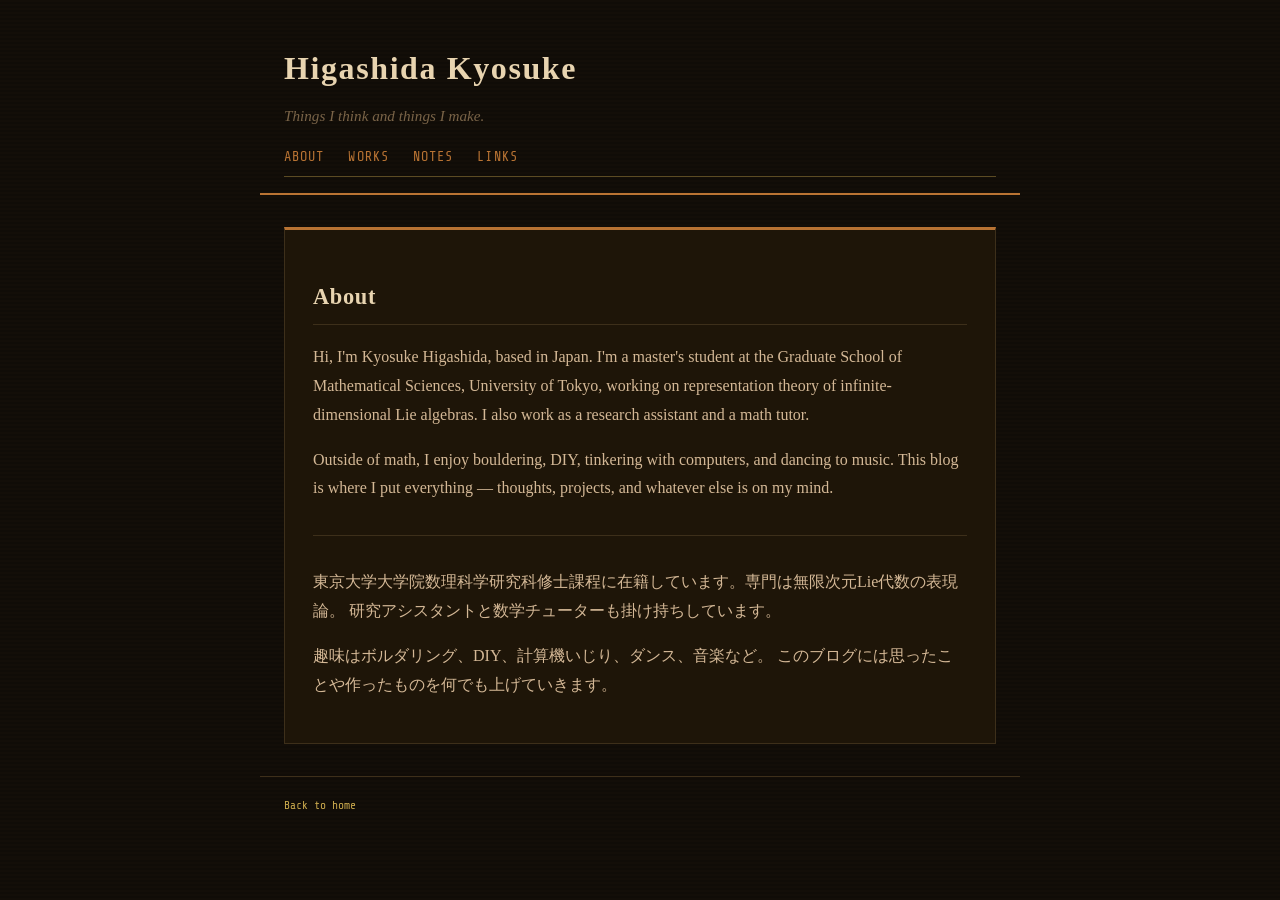
==== about.html @ b13dcb93 "Build out personal blog with steampunk design - Set up About, Works, Notes, Links pages - Add steamp" ====
<!doctype html>
<html lang="ja">
<head>
  <meta charset="utf-8">
  <meta name="viewport" content="width=device-width, initial-scale=1">
  <title>About - Higashida Kyosuke</title>
  <meta name="description" content="Higashida Kyosuke について。東大数理科学研究科、表現論、ボルダリングなど。">
  <meta property="og:type" content="website">
  <meta property="og:site_name" content="Higashida Kyosuke">
  <meta property="og:title" content="About - Higashida Kyosuke">
  <meta property="og:description" content="Higashida Kyosuke について。東大数理科学研究科、表現論、ボルダリングなど。">
  <meta property="og:url" content="https://kyosukehigashida.github.io/platform/about.html">
  <meta name="twitter:card" content="summary">
  <meta name="twitter:site" content="@kyow_QQ">
  <meta name="twitter:title" content="About - Higashida Kyosuke">
  <meta name="twitter:description" content="Higashida Kyosuke について。東大数理科学研究科、表現論、ボルダリングなど。">
  <link rel="stylesheet" href="assets/styles.css">
</head>
<body>
  <header class="site-header">
    <h1><a href="index.html">Higashida Kyosuke</a></h1>
    <p class="tagline">Things I think and things I make.</p>
    <nav>
      <a href="about.html">About</a>
      <a href="works.html">Works</a>
      <a href="notes.html">Notes</a>
      <a href="links.html">Links</a>
    </nav>
  </header>

  <main class="container">
    <article class="post">
      <h2>About</h2>

      <p>
        Hi, I'm Kyosuke Higashida, based in Japan. I'm a master's student at the
        Graduate School of Mathematical Sciences, University of Tokyo, working on
        representation theory of infinite-dimensional Lie algebras. I also work as
        a research assistant and a math tutor.
      </p>
      <p>
        Outside of math, I enjoy bouldering, DIY, tinkering with computers, and
        dancing to music. This blog is where I put everything — thoughts, projects,
        and whatever else is on my mind.
      </p>

      <hr>

      <p>
        東京大学大学院数理科学研究科修士課程に在籍しています。専門は無限次元Lie代数の表現論。
        研究アシスタントと数学チューターも掛け持ちしています。
      </p>
      <p>
        趣味はボルダリング、DIY、計算機いじり、ダンス、音楽など。
        このブログには思ったことや作ったものを何でも上げていきます。
      </p>
    </article>
  </main>

  <footer class="site-footer">
    <small><a href="index.html">Back to home</a></small>
  </footer>
</body>
</html>
---- assets/styles.css ----
@import url('https://fonts.googleapis.com/css2?family=IM+Fell+English:ital@0;1&family=Share+Tech+Mono&display=swap');

:root {
  --bg:        #130e08;
  --bg-card:   #1e1508;
  --fg:        #d4b896;
  --fg-bright: #e8d4b0;
  --copper:    #b87333;
  --gold:      #c9a84c;
  --muted:     #7a6448;
  --line:      #3d2f1a;
  --rust:      #8b3a1a;
}

* {
  box-sizing: border-box;
}

body {
  margin: 0;
  font-family: 'IM Fell English', Georgia, serif;
  line-height: 1.8;
  color: var(--fg);
  background-color: var(--bg);
  background-image:
    repeating-linear-gradient(
      0deg,
      transparent,
      transparent 2px,
      rgba(0,0,0,0.15) 2px,
      rgba(0,0,0,0.15) 4px
    );
}

a {
  color: var(--gold);
  text-decoration: none;
  transition: color 0.2s;
}

a:hover {
  color: var(--copper);
  text-decoration: underline;
}

hr {
  border: none;
  border-top: 1px solid var(--line);
  margin: 2rem 0;
}

/* ── Layout ── */

.site-header,
.container,
.site-footer {
  max-width: 760px;
  margin: 0 auto;
  padding: 1rem 1.5rem;
}

/* ── Header ── */

.site-header {
  padding-top: 2.5rem;
  padding-bottom: 1rem;
  border-bottom: 2px solid var(--copper);
  position: relative;
}

.site-header::after {
  content: '';
  display: block;
  height: 1px;
  background: var(--gold);
  margin-top: 4px;
  opacity: 0.4;
}

.site-header h1 {
  font-size: 2rem;
  margin: 0;
  letter-spacing: 0.05em;
  color: var(--fg-bright);
}

.site-header h1 a {
  color: var(--fg-bright);
}

.site-header h1 a:hover {
  color: var(--gold);
  text-decoration: none;
}

.tagline {
  color: var(--muted);
  margin: 0.25rem 0 1rem;
  font-style: italic;
  font-size: 0.95rem;
}

/* ── Nav ── */

nav {
  display: flex;
  gap: 1.5rem;
  font-family: 'Share Tech Mono', monospace;
  font-size: 0.85rem;
  letter-spacing: 0.08em;
  text-transform: uppercase;
}

nav a {
  color: var(--copper);
  border-bottom: 1px solid transparent;
  padding-bottom: 2px;
}

nav a:hover {
  color: var(--gold);
  border-bottom-color: var(--gold);
  text-decoration: none;
}

/* ── Main content ── */

.container {
  padding-top: 2rem;
  padding-bottom: 2rem;
}

h2 {
  color: var(--fg-bright);
  font-size: 1.4rem;
  border-bottom: 1px solid var(--line);
  padding-bottom: 0.4rem;
  letter-spacing: 0.03em;
}

h3 {
  color: var(--copper);
  font-size: 1.1rem;
  margin-top: 1.5rem;
}

h4 {
  color: var(--muted);
  font-size: 0.9rem;
  font-family: 'Share Tech Mono', monospace;
  text-transform: uppercase;
  letter-spacing: 0.1em;
  margin-top: 1.25rem;
  margin-bottom: 0.25rem;
}

/* ── Post list ── */

.post-list {
  list-style: none;
  padding: 0;
}

.post-list li {
  display: flex;
  justify-content: space-between;
  gap: 1rem;
  border-bottom: 1px solid var(--line);
  padding: 0.75rem 0;
}

.post-list li::before {
  content: '⚙';
  color: var(--copper);
  margin-right: 0.5rem;
  font-size: 0.75rem;
  align-self: center;
  flex-shrink: 0;
}

time {
  color: var(--muted);
  font-family: 'Share Tech Mono', monospace;
  font-size: 0.85rem;
  white-space: nowrap;
  align-self: center;
}

/* ── Single post ── */

.post {
  background: var(--bg-card);
  border: 1px solid var(--line);
  border-top: 3px solid var(--copper);
  padding: 1.75rem;
}

.meta {
  color: var(--muted);
  font-family: 'Share Tech Mono', monospace;
  font-size: 0.85rem;
}

/* ── Footer ── */

.site-footer {
  color: var(--muted);
  padding-bottom: 2.5rem;
  border-top: 1px solid var(--line);
  font-size: 0.85rem;
  font-family: 'Share Tech Mono', monospace;
}
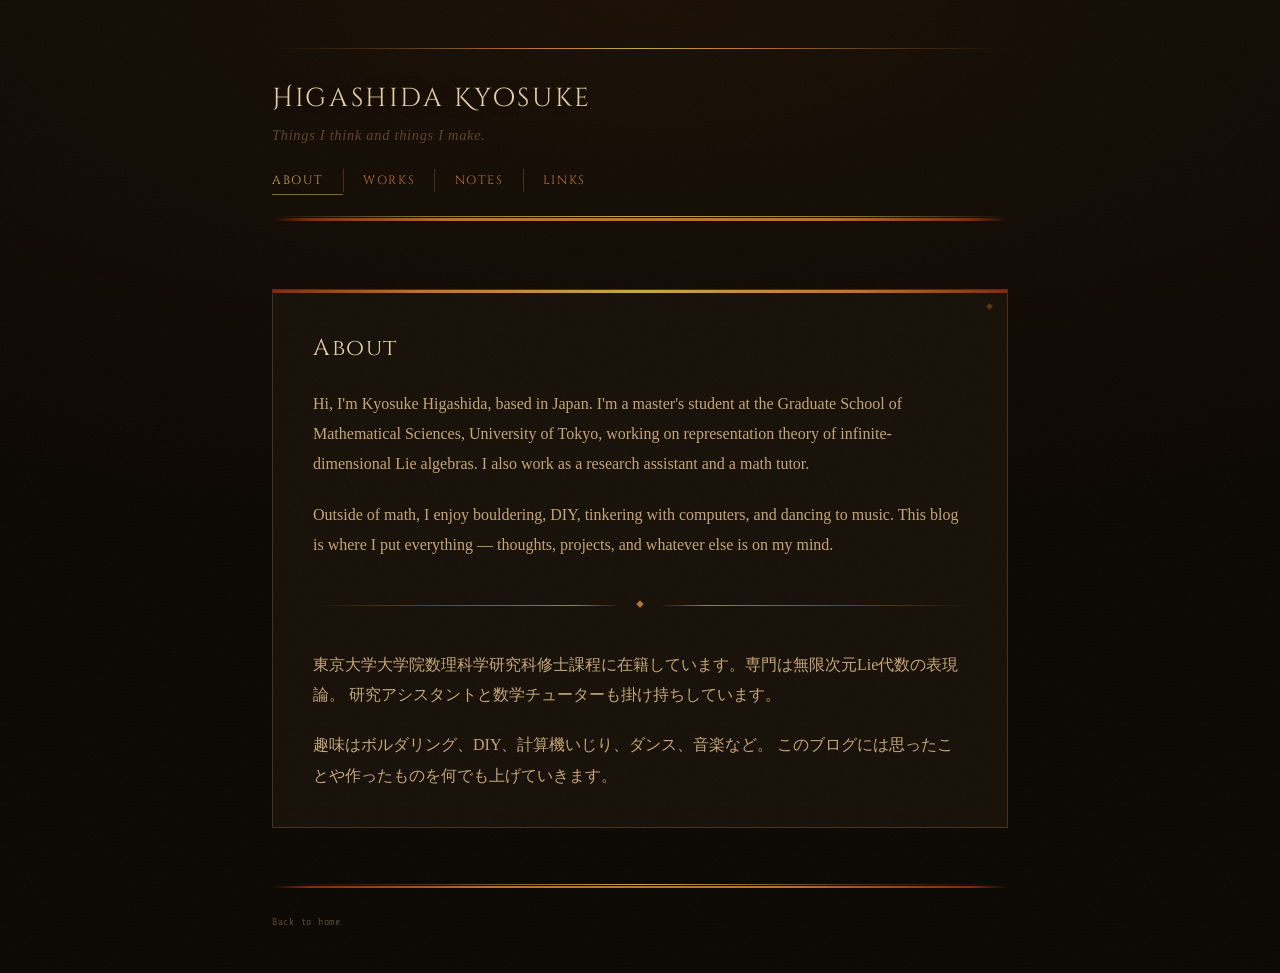
==== commit f459527a: "Elevate steampunk design across all pages - Upgrade fonts to Cinzel Decorative (site title), Cinzel " ====
--- a/about.html
+++ b/about.html
@@ -21,7 +21,7 @@
     <h1><a href="index.html">Higashida Kyosuke</a></h1>
     <p class="tagline">Things I think and things I make.</p>
     <nav>
-      <a href="about.html">About</a>
+      <a href="about.html" aria-current="page">About</a>
       <a href="works.html">Works</a>
       <a href="notes.html">Notes</a>
       <a href="links.html">Links</a>
--- a/assets/styles.css
+++ b/assets/styles.css
@@ -1,37 +1,106 @@
-@import url('https://fonts.googleapis.com/css2?family=IM+Fell+English:ital@0;1&family=Share+Tech+Mono&display=swap');
-
+@import url('https://fonts.googleapis.com/css2?family=Cinzel+Decorative:wght@400;700&family=Cinzel:wght@400;600&family=IM+Fell+English:ital@0;1&family=Share+Tech+Mono&display=swap');
+
+/* ══════════════════════════════════════════
+   Palette — arcane workshop logbook
+   ══════════════════════════════════════════ */
 :root {
-  --bg:        #130e08;
-  --bg-card:   #1e1508;
-  --fg:        #d4b896;
-  --fg-bright: #e8d4b0;
-  --copper:    #b87333;
-  --gold:      #c9a84c;
-  --muted:     #7a6448;
-  --line:      #3d2f1a;
-  --rust:      #8b3a1a;
-}
-
-* {
+  --bg:            #0b0703;
+  --bg-deep:       #080502;
+  --bg-card:       #171008;
+  --bg-surface:    #1e1509;
+
+  --fg:            #c5a578;
+  --fg-bright:     #e4cfaa;
+  --fg-dim:        #8a6e4e;
+
+  --copper:        #b87333;
+  --copper-light:  #d4914a;
+  --gold:          #c9a840;
+  --gold-dim:      #8a7228;
+  --muted:         #5a4430;
+  --line:          #241808;
+  --line-mid:      #332010;
+  --line-bright:   #4a2e14;
+  --rust:          #7a2c0e;
+
+  --glow-copper:   0 0 28px rgba(184, 115, 51, 0.22);
+  --glow-gold:     0 0 16px rgba(201, 168, 64, 0.18);
+  --shadow-deep:   0 6px 32px rgba(0, 0, 0, 0.65);
+}
+
+/* ══════════════════════════════════════════
+   Reset
+   ══════════════════════════════════════════ */
+*, *::before, *::after {
   box-sizing: border-box;
+  margin: 0;
+  padding: 0;
+}
+
+/* ══════════════════════════════════════════
+   Keyframes
+   ══════════════════════════════════════════ */
+@keyframes pageFade {
+  from { opacity: 0; transform: translateY(8px); }
+  to   { opacity: 1; transform: translateY(0);   }
+}
+
+@keyframes headerSlide {
+  from { opacity: 0; transform: translateY(-6px); }
+  to   { opacity: 1; transform: translateY(0);    }
+}
+
+@keyframes lineGrow {
+  from { transform: scaleX(0); opacity: 0; }
+  to   { transform: scaleX(1); opacity: 1; }
+}
+
+/* ══════════════════════════════════════════
+   Body + Background
+   ══════════════════════════════════════════ */
+html {
+  background: var(--bg-deep);
 }
 
 body {
-  margin: 0;
   font-family: 'IM Fell English', Georgia, serif;
-  line-height: 1.8;
+  font-size: 1rem;
+  line-height: 1.9;
   color: var(--fg);
   background-color: var(--bg);
   background-image:
+    /* Warm radial bloom from top */
+    radial-gradient(
+      ellipse 100% 55% at 50% 0%,
+      rgba(30, 18, 6, 0.75) 0%,
+      transparent 100%
+    ),
+    /* Fine horizontal scanlines */
     repeating-linear-gradient(
       0deg,
       transparent,
-      transparent 2px,
-      rgba(0,0,0,0.15) 2px,
-      rgba(0,0,0,0.15) 4px
+      transparent 3px,
+      rgba(0, 0, 0, 0.09) 3px,
+      rgba(0, 0, 0, 0.09) 4px
     );
-}
-
+  min-height: 100vh;
+  animation: pageFade 0.55s ease both;
+}
+
+/* Grain overlay */
+body::before {
+  content: '';
+  position: fixed;
+  inset: 0;
+  background-image: url("data:image/svg+xml,%3Csvg xmlns='http://www.w3.org/2000/svg' width='400' height='400'%3E%3Cfilter id='n'%3E%3CfeTurbulence type='fractalNoise' baseFrequency='0.8' numOctaves='4' stitchTiles='stitch'/%3E%3CfeColorMatrix type='saturate' values='0'/%3E%3C/filter%3E%3Crect width='400' height='400' filter='url(%23n)'/%3E%3C/svg%3E");
+  opacity: 0.04;
+  pointer-events: none;
+  z-index: 9999;
+}
+
+/* ══════════════════════════════════════════
+   Links
+   ══════════════════════════════════════════ */
 a {
   color: var(--gold);
   text-decoration: none;
@@ -39,123 +108,280 @@
 }
 
 a:hover {
-  color: var(--copper);
-  text-decoration: underline;
-}
-
+  color: var(--copper-light);
+}
+
+/* ══════════════════════════════════════════
+   Horizontal Rule — ornamental
+   ══════════════════════════════════════════ */
 hr {
   border: none;
-  border-top: 1px solid var(--line);
-  margin: 2rem 0;
-}
-
-/* ── Layout ── */
-
+  margin: 2.75rem 0;
+  position: relative;
+  height: 1px;
+  overflow: visible;
+}
+
+/* Diamond centered on the rule */
+hr::before {
+  content: '◆';
+  position: absolute;
+  left: 50%;
+  top: 50%;
+  transform: translate(-50%, -50%);
+  color: var(--copper);
+  font-size: 0.5rem;
+  z-index: 2;
+}
+
+/* Two-halves gradient line with gap for diamond */
+hr::after {
+  content: '';
+  position: absolute;
+  top: 0;
+  left: 0;
+  right: 0;
+  height: 1px;
+  background: linear-gradient(
+    to right,
+    transparent 0%,
+    var(--line-bright) 10%,
+    var(--copper) 40%,
+    transparent 47%,
+    transparent 53%,
+    var(--copper) 60%,
+    var(--line-bright) 90%,
+    transparent 100%
+  );
+  z-index: 1;
+}
+
+/* ══════════════════════════════════════════
+   Layout
+   ══════════════════════════════════════════ */
 .site-header,
 .container,
 .site-footer {
-  max-width: 760px;
+  max-width: 800px;
   margin: 0 auto;
-  padding: 1rem 1.5rem;
-}
-
-/* ── Header ── */
-
+  padding: 1rem 2rem;
+}
+
+/* ══════════════════════════════════════════
+   Header
+   ══════════════════════════════════════════ */
 .site-header {
-  padding-top: 2.5rem;
-  padding-bottom: 1rem;
-  border-bottom: 2px solid var(--copper);
-  position: relative;
-}
-
-.site-header::after {
+  padding-top: 3rem;
+  padding-bottom: 1.5rem;
+  position: relative;
+  animation: headerSlide 0.5s ease both;
+}
+
+/* Top thin gradient rule */
+.site-header::before {
   content: '';
   display: block;
   height: 1px;
-  background: var(--gold);
-  margin-top: 4px;
-  opacity: 0.4;
-}
-
+  margin-bottom: 2rem;
+  background: linear-gradient(
+    to right,
+    transparent 0%,
+    var(--line-bright) 15%,
+    var(--copper) 35%,
+    var(--gold) 50%,
+    var(--copper) 65%,
+    var(--line-bright) 85%,
+    transparent 100%
+  );
+  transform-origin: center;
+  animation: lineGrow 0.7s ease both 0.1s;
+}
+
+/* Bottom double rule: gold hairline + copper main */
+.site-header::after {
+  content: '';
+  display: block;
+  margin-top: 1.5rem;
+  height: 5px;
+  background:
+    linear-gradient(
+      to right,
+      transparent,
+      var(--gold-dim) 20%,
+      var(--gold) 50%,
+      var(--gold-dim) 80%,
+      transparent
+    ) 0 0 / 100% 1px no-repeat,
+    linear-gradient(
+      to right,
+      transparent,
+      var(--rust) 5%,
+      var(--copper) 25%,
+      var(--copper) 75%,
+      var(--rust) 95%,
+      transparent
+    ) 0 100% / 100% 3px no-repeat;
+}
+
+/* ── Site title ── */
 .site-header h1 {
-  font-size: 2rem;
-  margin: 0;
-  letter-spacing: 0.05em;
+  font-family: 'Cinzel Decorative', 'Cinzel', serif;
+  font-size: clamp(1.2rem, 3vw, 1.65rem);
+  font-weight: 400;
+  letter-spacing: 0.1em;
   color: var(--fg-bright);
+  text-shadow: 0 0 40px rgba(201, 168, 64, 0.18);
+  line-height: 1.3;
 }
 
 .site-header h1 a {
   color: var(--fg-bright);
+  transition: color 0.25s, text-shadow 0.25s;
 }
 
 .site-header h1 a:hover {
   color: var(--gold);
-  text-decoration: none;
+  text-shadow: 0 0 24px rgba(201, 168, 64, 0.35);
 }
 
 .tagline {
+  margin: 0.4rem 0 1.25rem;
   color: var(--muted);
-  margin: 0.25rem 0 1rem;
   font-style: italic;
-  font-size: 0.95rem;
-}
-
-/* ── Nav ── */
-
+  font-size: 0.9rem;
+  letter-spacing: 0.05em;
+}
+
+/* ── Navigation ── */
 nav {
   display: flex;
-  gap: 1.5rem;
-  font-family: 'Share Tech Mono', monospace;
-  font-size: 0.85rem;
-  letter-spacing: 0.08em;
+  align-items: center;
+  gap: 0;
+  font-family: 'Cinzel', serif;
+  font-size: 0.76rem;
+  letter-spacing: 0.13em;
   text-transform: uppercase;
 }
 
 nav a {
   color: var(--copper);
-  border-bottom: 1px solid transparent;
-  padding-bottom: 2px;
+  padding-right: 1.2rem;
+  margin-right: 1.2rem;
+  position: relative;
+  border-right: 1px solid var(--line-bright);
+  transition: color 0.2s;
+}
+
+nav a:last-child {
+  border-right: none;
+  margin-right: 0;
+  padding-right: 0;
+}
+
+/* Underline draw animation */
+nav a::after {
+  content: '';
+  position: absolute;
+  bottom: -3px;
+  left: 0;
+  right: 0;
+  height: 1px;
+  background: var(--gold);
+  transform: scaleX(0);
+  transform-origin: left;
+  transition: transform 0.22s ease;
 }
 
 nav a:hover {
   color: var(--gold);
-  border-bottom-color: var(--gold);
   text-decoration: none;
 }
 
-/* ── Main content ── */
-
+nav a:hover::after {
+  transform: scaleX(1);
+}
+
+nav a[aria-current="page"] {
+  color: var(--gold);
+}
+
+nav a[aria-current="page"]::after {
+  transform: scaleX(1);
+  opacity: 0.6;
+}
+
+/* ══════════════════════════════════════════
+   Main container + staggered entry
+   ══════════════════════════════════════════ */
 .container {
-  padding-top: 2rem;
-  padding-bottom: 2rem;
-}
-
+  padding-top: 2.75rem;
+  padding-bottom: 3.5rem;
+}
+
+.container > section,
+.container > article {
+  animation: pageFade 0.45s ease both;
+}
+
+.container > section:nth-child(1),
+.container > article:nth-child(1) { animation-delay: 0.18s; }
+.container > section:nth-child(2),
+.container > article:nth-child(2) { animation-delay: 0.3s;  }
+.container > section:nth-child(3),
+.container > article:nth-child(3) { animation-delay: 0.42s; }
+
+/* ══════════════════════════════════════════
+   Headings
+   ══════════════════════════════════════════ */
 h2 {
+  font-family: 'Cinzel', serif;
+  font-weight: 400;
+  font-size: 1.25rem;
+  letter-spacing: 0.07em;
   color: var(--fg-bright);
-  font-size: 1.4rem;
-  border-bottom: 1px solid var(--line);
-  padding-bottom: 0.4rem;
-  letter-spacing: 0.03em;
+  margin-bottom: 1.4rem;
+  padding-bottom: 0.65rem;
+  position: relative;
+}
+
+h2::after {
+  content: '';
+  position: absolute;
+  bottom: 0;
+  left: 0;
+  right: 0;
+  height: 1px;
+  background: linear-gradient(
+    to right,
+    var(--copper) 0%,
+    var(--line-bright) 55%,
+    transparent 100%
+  );
 }
 
 h3 {
+  font-family: 'Cinzel', serif;
+  font-weight: 400;
+  font-size: 0.98rem;
+  letter-spacing: 0.07em;
   color: var(--copper);
-  font-size: 1.1rem;
-  margin-top: 1.5rem;
+  margin-top: 2.5rem;
+  margin-bottom: 0.9rem;
 }
 
 h4 {
+  font-family: 'Share Tech Mono', monospace;
+  font-size: 0.76rem;
   color: var(--muted);
-  font-size: 0.9rem;
-  font-family: 'Share Tech Mono', monospace;
   text-transform: uppercase;
-  letter-spacing: 0.1em;
-  margin-top: 1.25rem;
-  margin-bottom: 0.25rem;
-}
-
-/* ── Post list ── */
-
+  letter-spacing: 0.14em;
+  margin-top: 1.75rem;
+  margin-bottom: 0.6rem;
+}
+
+/* ══════════════════════════════════════════
+   Post list
+   ══════════════════════════════════════════ */
 .post-list {
   list-style: none;
   padding: 0;
@@ -163,50 +389,369 @@
 
 .post-list li {
   display: flex;
+  align-items: baseline;
   justify-content: space-between;
   gap: 1rem;
+  padding: 0.9rem 0;
   border-bottom: 1px solid var(--line);
-  padding: 0.75rem 0;
+  position: relative;
+  transition: padding-left 0.2s;
+}
+
+.post-list li:first-child {
+  border-top: 1px solid var(--line);
 }
 
 .post-list li::before {
   content: '⚙';
   color: var(--copper);
-  margin-right: 0.5rem;
-  font-size: 0.75rem;
-  align-self: center;
+  font-size: 0.68rem;
   flex-shrink: 0;
+  margin-right: 0.55rem;
+  position: relative;
+  top: 0.05em;
+  transition: color 0.2s, transform 0.4s;
+}
+
+.post-list li:hover::before {
+  color: var(--gold);
+  transform: rotate(60deg);
+}
+
+.post-list a {
+  flex: 1;
+  color: var(--fg);
+  transition: color 0.2s;
+}
+
+.post-list a:hover {
+  color: var(--gold);
 }
 
 time {
   color: var(--muted);
   font-family: 'Share Tech Mono', monospace;
-  font-size: 0.85rem;
+  font-size: 0.76rem;
   white-space: nowrap;
+  letter-spacing: 0.05em;
   align-self: center;
 }
 
-/* ── Single post ── */
-
+/* ══════════════════════════════════════════
+   Works grid
+   ══════════════════════════════════════════ */
+.works-grid {
+  display: grid;
+  grid-template-columns: repeat(auto-fill, minmax(120px, 1fr));
+  gap: 1rem;
+  margin: 0.75rem 0 2.25rem;
+}
+
+.work-card {
+  display: flex;
+  flex-direction: column;
+  background: var(--bg-card);
+  border: 1px solid var(--line-bright);
+  text-decoration: none;
+  position: relative;
+  overflow: hidden;
+  transition:
+    transform    0.22s ease,
+    box-shadow   0.22s ease,
+    border-color 0.22s ease;
+}
+
+/* Gradient top accent bar (replaces flat border-top) */
+.work-card::before {
+  content: '';
+  display: block;
+  height: 2px;
+  flex-shrink: 0;
+  background: linear-gradient(
+    to right,
+    var(--rust)   0%,
+    var(--copper) 30%,
+    var(--gold)   50%,
+    var(--copper) 70%,
+    var(--rust)   100%
+  );
+}
+
+/* Corner rivet mark */
+.work-card::after {
+  content: '●';
+  position: absolute;
+  top: 0.45rem;
+  right: 0.45rem;
+  font-size: 0.28rem;
+  color: var(--copper);
+  opacity: 0.55;
+  pointer-events: none;
+}
+
+.work-card:hover {
+  transform: translateY(-3px);
+  box-shadow: var(--glow-copper), var(--shadow-deep);
+  border-color: var(--copper);
+  text-decoration: none;
+}
+
+.work-card img {
+  width: 100%;
+  aspect-ratio: 4 / 3;
+  object-fit: cover;
+  display: block;
+  border-bottom: 1px solid var(--line);
+  filter: sepia(0.15) brightness(0.92) contrast(1.05);
+  transition: filter 0.25s;
+}
+
+.work-card:hover img {
+  filter: sepia(0) brightness(1) contrast(1);
+}
+
+.work-card span {
+  padding: 0.6rem 0.7rem;
+  font-size: 0.82rem;
+  line-height: 1.45;
+  color: var(--fg);
+  flex: 1;
+}
+
+.work-card-link-only {
+  display: flex;
+  align-items: center;
+  justify-content: center;
+  flex: 1;
+  min-height: 120px;
+  padding: 1.25rem;
+  font-family: 'IM Fell English', serif;
+  font-style: italic;
+  font-size: 0.88rem;
+  color: var(--gold) !important;
+  text-align: center;
+  line-height: 1.75;
+}
+
+/* ══════════════════════════════════════════
+   Article / Post card
+   ══════════════════════════════════════════ */
 .post {
   background: var(--bg-card);
-  border: 1px solid var(--line);
-  border-top: 3px solid var(--copper);
-  padding: 1.75rem;
+  border: 1px solid var(--line-bright);
+  padding: 2.25rem 2.5rem;
+  position: relative;
+  overflow: hidden;
+}
+
+/* Gradient top bar */
+.post::before {
+  content: '';
+  position: absolute;
+  top: 0;
+  left: 0;
+  right: 0;
+  height: 3px;
+  background: linear-gradient(
+    to right,
+    var(--rust)   0%,
+    var(--copper) 20%,
+    var(--gold)   50%,
+    var(--copper) 80%,
+    var(--rust)   100%
+  );
+}
+
+/* Corner accent */
+.post::after {
+  content: '◆';
+  position: absolute;
+  top: 0.7rem;
+  right: 0.9rem;
+  font-size: 0.45rem;
+  color: var(--copper);
+  opacity: 0.4;
+  pointer-events: none;
+}
+
+.post h2 {
+  font-size: 1.45rem;
+  margin-bottom: 0.5rem;
+}
+
+.post h2::after {
+  display: none;
 }
 
 .meta {
   color: var(--muted);
   font-family: 'Share Tech Mono', monospace;
-  font-size: 0.85rem;
-}
-
-/* ── Footer ── */
-
+  font-size: 0.78rem;
+  letter-spacing: 0.05em;
+  padding-bottom: 1.5rem;
+  margin-bottom: 1.75rem;
+  border-bottom: 1px solid var(--line);
+}
+
+/* Paragraph spacing inside post */
+.post p,
+.post li {
+  margin-bottom: 1.25rem;
+}
+
+.post p:last-child {
+  margin-bottom: 0;
+}
+
+/* ── Blockquote ── */
+blockquote {
+  border-left: 3px solid var(--copper);
+  margin: 1.75rem 0;
+  padding: 0.6rem 0 0.6rem 1.35rem;
+  color: var(--fg-dim);
+  font-style: italic;
+  background: var(--bg-surface);
+  position: relative;
+}
+
+blockquote::before {
+  content: '"';
+  position: absolute;
+  top: -0.3rem;
+  left: 0.4rem;
+  font-size: 2rem;
+  color: var(--copper);
+  opacity: 0.3;
+  line-height: 1;
+  font-family: Georgia, serif;
+}
+
+/* ── Code ── */
+code {
+  font-family: 'Share Tech Mono', monospace;
+  font-size: 0.87em;
+  background: var(--bg-surface);
+  color: var(--copper-light);
+  padding: 0.1em 0.38em;
+  border: 1px solid var(--line-bright);
+}
+
+pre {
+  background: var(--bg-surface);
+  border: 1px solid var(--line-bright);
+  border-left: 3px solid var(--copper);
+  padding: 1.35rem 1.6rem;
+  overflow-x: auto;
+  margin: 1.75rem 0;
+  font-family: 'Share Tech Mono', monospace;
+  font-size: 0.87rem;
+  line-height: 1.7;
+  color: var(--fg);
+}
+
+pre code {
+  background: none;
+  border: none;
+  padding: 0;
+  color: inherit;
+  font-size: 1em;
+}
+
+/* ── Inline lists ── */
+.post ul,
+.post ol {
+  padding-left: 1.5rem;
+  margin-bottom: 1.25rem;
+}
+
+.post li {
+  margin-bottom: 0.4rem;
+}
+
+/* ══════════════════════════════════════════
+   Footer
+   ══════════════════════════════════════════ */
 .site-footer {
   color: var(--muted);
+  padding-top: 0;
   padding-bottom: 2.5rem;
-  border-top: 1px solid var(--line);
-  font-size: 0.85rem;
   font-family: 'Share Tech Mono', monospace;
-}
+  font-size: 0.76rem;
+  letter-spacing: 0.06em;
+}
+
+/* Ornamental separator: two lines */
+.site-footer::before {
+  content: '';
+  display: block;
+  height: 4px;
+  margin-bottom: 1.35rem;
+  background:
+    linear-gradient(
+      to right,
+      transparent,
+      var(--rust) 5%,
+      var(--copper) 30%,
+      var(--copper) 70%,
+      var(--rust) 95%,
+      transparent
+    ) 0 100% / 100% 2px no-repeat,
+    linear-gradient(
+      to right,
+      transparent,
+      var(--line-bright) 20%,
+      var(--gold) 50%,
+      var(--line-bright) 80%,
+      transparent
+    ) 0 0 / 100% 1px no-repeat;
+}
+
+.site-footer a {
+  color: var(--muted);
+  transition: color 0.2s;
+}
+
+.site-footer a:hover {
+  color: var(--copper);
+}
+
+/* ══════════════════════════════════════════
+   Misc paragraph text
+   ══════════════════════════════════════════ */
+.container > section > p {
+  margin-bottom: 1.1rem;
+}
+
+/* ══════════════════════════════════════════
+   Responsive
+   ══════════════════════════════════════════ */
+@media (max-width: 640px) {
+  .site-header,
+  .container,
+  .site-footer {
+    padding-left: 1.25rem;
+    padding-right: 1.25rem;
+  }
+
+  .site-header h1 {
+    font-size: 1.1rem;
+  }
+
+  nav {
+    font-size: 0.7rem;
+    letter-spacing: 0.1em;
+  }
+
+  nav a {
+    padding-right: 0.9rem;
+    margin-right: 0.9rem;
+  }
+
+  .works-grid {
+    grid-template-columns: repeat(auto-fill, minmax(100px, 1fr));
+  }
+
+  .post {
+    padding: 1.5rem 1.25rem;
+  }
+}
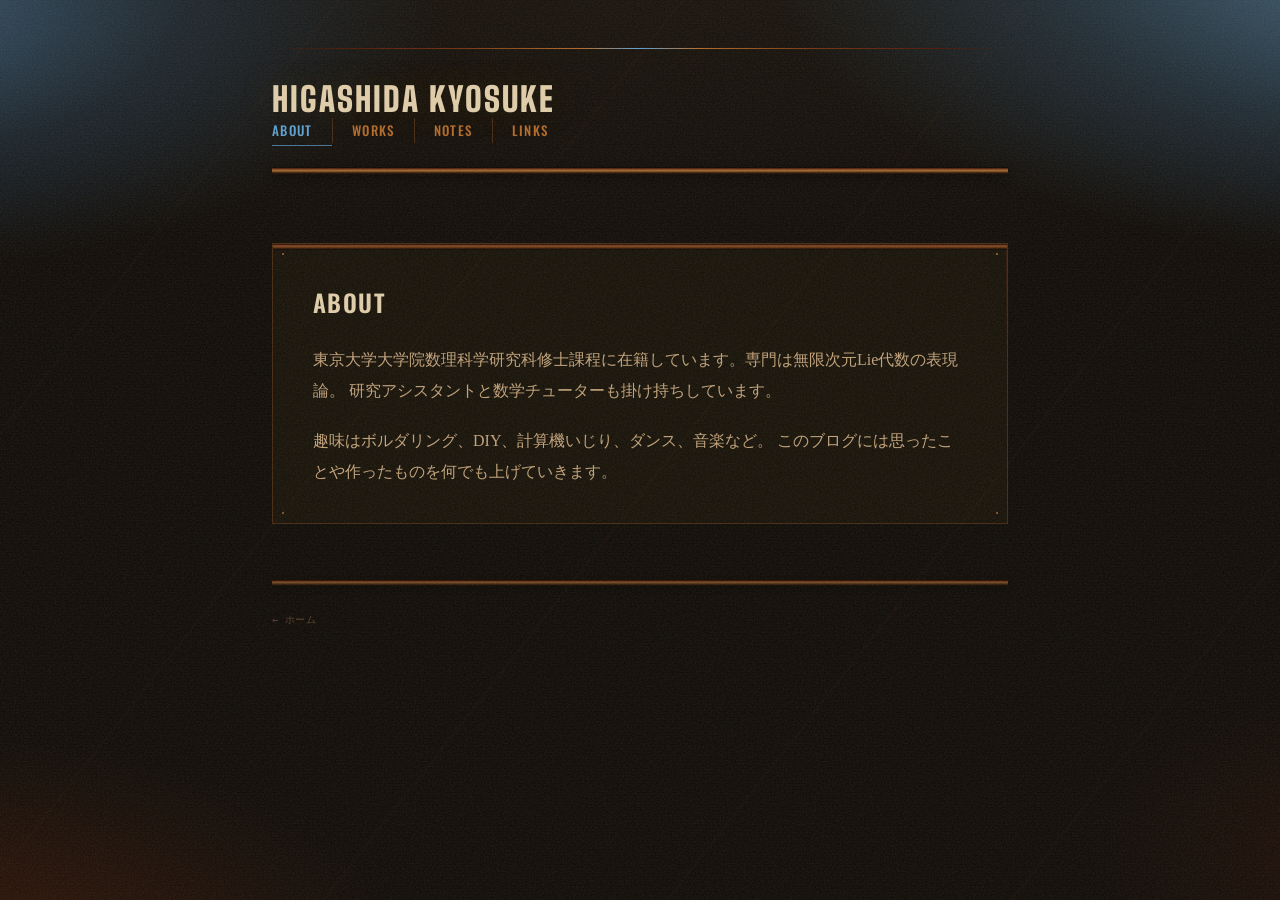
==== commit 7b608c2b: "change" ====
--- a/about.html
+++ b/about.html
@@ -19,7 +19,6 @@
 <body>
   <header class="site-header">
     <h1><a href="index.html">Higashida Kyosuke</a></h1>
-    <p class="tagline">Things I think and things I make.</p>
     <nav>
       <a href="about.html" aria-current="page">About</a>
       <a href="works.html">Works</a>
@@ -33,20 +32,6 @@
       <h2>About</h2>
 
       <p>
-        Hi, I'm Kyosuke Higashida, based in Japan. I'm a master's student at the
-        Graduate School of Mathematical Sciences, University of Tokyo, working on
-        representation theory of infinite-dimensional Lie algebras. I also work as
-        a research assistant and a math tutor.
-      </p>
-      <p>
-        Outside of math, I enjoy bouldering, DIY, tinkering with computers, and
-        dancing to music. This blog is where I put everything — thoughts, projects,
-        and whatever else is on my mind.
-      </p>
-
-      <hr>
-
-      <p>
         東京大学大学院数理科学研究科修士課程に在籍しています。専門は無限次元Lie代数の表現論。
         研究アシスタントと数学チューターも掛け持ちしています。
       </p>
@@ -58,7 +43,7 @@
   </main>
 
   <footer class="site-footer">
-    <small><a href="index.html">Back to home</a></small>
+    <small><a href="index.html">← ホーム</a></small>
   </footer>
 </body>
 </html>
--- a/assets/styles.css
+++ b/assets/styles.css
@@ -1,31 +1,59 @@
-@import url('https://fonts.googleapis.com/css2?family=Cinzel+Decorative:wght@400;700&family=Cinzel:wght@400;600&family=IM+Fell+English:ital@0;1&family=Share+Tech+Mono&display=swap');
-
-/* ══════════════════════════════════════════
-   Palette — arcane workshop logbook
+@import url('https://fonts.googleapis.com/css2?family=Big+Shoulders+Display:wght@700;900&family=Oswald:wght@400;500;600&family=IM+Fell+English:ital@0;1&family=Share+Tech+Mono&display=swap');
+
+/* ══════════════════════════════════════════
+   Palette — corroded iron workshop
    ══════════════════════════════════════════ */
 :root {
-  --bg:            #0b0703;
-  --bg-deep:       #080502;
-  --bg-card:       #171008;
-  --bg-surface:    #1e1509;
-
-  --fg:            #c5a578;
-  --fg-bright:     #e4cfaa;
-  --fg-dim:        #8a6e4e;
-
-  --copper:        #b87333;
-  --copper-light:  #d4914a;
-  --gold:          #c9a840;
-  --gold-dim:      #8a7228;
-  --muted:         #5a4430;
-  --line:          #241808;
-  --line-mid:      #332010;
-  --line-bright:   #4a2e14;
-  --rust:          #7a2c0e;
-
-  --glow-copper:   0 0 28px rgba(184, 115, 51, 0.22);
-  --glow-gold:     0 0 16px rgba(201, 168, 64, 0.18);
-  --shadow-deep:   0 6px 32px rgba(0, 0, 0, 0.65);
+  /* Iron plate backgrounds */
+  --bg:            #0d0a07;
+  --bg-deep:       #09060402;
+  --bg-card:       #141008;
+  --bg-surface:    #1a1409;
+  --iron-plate:    #111009;
+
+  /* Text */
+  --fg:            #bfa07a;
+  --fg-bright:     #deccaa;
+  --fg-dim:        #806848;
+
+  /* Brass / copper accents */
+  --copper:        #b06828;
+  --copper-light:  #cc8038;
+  --gold:          #b89030;
+  --gold-dim:      #7a6018;
+
+  /* Rust — the key new color family */
+  --rust:          #8b2c08;
+  --rust-bright:   #b84018;
+  --rust-dark:     #4a1606;
+  --rust-oxide:    #6b3010;
+
+  /* Verdigris — oxidized copper, cool contrast */
+  --verdigris:     #2a5848;
+  --verdigris-dim: #1a3830;
+
+  /* Sky — 鉄と錆の隙間から見える夏の青空 */
+  --sky:           #3e7db8;
+  --sky-bright:    #5a9fd0;
+  --sky-pale:      #8ec4e8;
+  --sky-deep:      #1c3e68;
+  --glow-sky:      0 0 36px rgba(62, 125, 184, 0.38);
+
+  /* Iron / pipe */
+  --pipe-hi:       #7a5028;   /* top highlight of cylinder */
+  --pipe-mid:      #4a2e14;   /* mid-tone */
+  --pipe-shadow:   #1a0e06;   /* bottom shadow */
+
+  /* Structural lines */
+  --muted:         #58402c;
+  --line:          #1e1408;
+  --line-mid:      #2e1c0c;
+  --line-bright:   #422810;
+
+  /* Effects */
+  --glow-copper:   0 0 28px rgba(176, 104, 40, 0.28);
+  --glow-rust:     0 0 20px rgba(139, 44, 8, 0.35);
+  --shadow-deep:   0 6px 32px rgba(0, 0, 0, 0.7);
 }
 
 /* ══════════════════════════════════════════
@@ -69,33 +97,96 @@
   color: var(--fg);
   background-color: var(--bg);
   background-image:
-    /* Warm radial bloom from top */
+    /* 空の裂け目 — 左上、鉄板が合わない隙間 */
     radial-gradient(
-      ellipse 100% 55% at 50% 0%,
-      rgba(30, 18, 6, 0.75) 0%,
+      ellipse 58% 38% at -12% 0%,
+      rgba(100, 175, 235, 0.48) 0%,
+      rgba(65, 130, 190, 0.20) 45%,
+      transparent 80%
+    ),
+    /* 空の裂け目 — 右上、一番大きな開口部 */
+    radial-gradient(
+      ellipse 68% 44% at 114% -6%,
+      rgba(125, 200, 255, 0.52) 0%,
+      rgba(75, 148, 208, 0.22) 48%,
+      transparent 80%
+    ),
+    /* 蒸気の霞 — 上から立ち上る */
+    radial-gradient(
+      ellipse 90% 35% at 50% -5%,
+      rgba(180, 150, 100, 0.06) 0%,
       transparent 100%
     ),
-    /* Fine horizontal scanlines */
+    /* 錆の染み — 左下 */
+    radial-gradient(
+      ellipse 62% 44% at -5% 108%,
+      rgba(110, 35, 8, 0.38) 0%,
+      transparent 60%
+    ),
+    /* 錆の染み — 右下 */
+    radial-gradient(
+      ellipse 42% 32% at 110% 95%,
+      rgba(80, 24, 6, 0.28) 0%,
+      transparent 60%
+    ),
+    /* 鉄板の走査線 */
     repeating-linear-gradient(
       0deg,
       transparent,
-      transparent 3px,
-      rgba(0, 0, 0, 0.09) 3px,
-      rgba(0, 0, 0, 0.09) 4px
+      transparent 2px,
+      rgba(0, 0, 0, 0.16) 2px,
+      rgba(0, 0, 0, 0.16) 3px
+    ),
+    /* 斜め引っ掻き傷 — 機械のぶつかり痕 */
+    repeating-linear-gradient(
+      -37deg,
+      transparent,
+      transparent 155px,
+      rgba(0, 0, 0, 0.06) 155px,
+      rgba(0, 0, 0, 0.06) 156px
+    ),
+    repeating-linear-gradient(
+      22deg,
+      transparent,
+      transparent 280px,
+      rgba(80, 30, 8, 0.04) 280px,
+      rgba(80, 30, 8, 0.04) 281px
     );
   min-height: 100vh;
   animation: pageFade 0.55s ease both;
 }
 
-/* Grain overlay */
+/* Grime + noise overlay */
 body::before {
   content: '';
   position: fixed;
   inset: 0;
-  background-image: url("data:image/svg+xml,%3Csvg xmlns='http://www.w3.org/2000/svg' width='400' height='400'%3E%3Cfilter id='n'%3E%3CfeTurbulence type='fractalNoise' baseFrequency='0.8' numOctaves='4' stitchTiles='stitch'/%3E%3CfeColorMatrix type='saturate' values='0'/%3E%3C/filter%3E%3Crect width='400' height='400' filter='url(%23n)'/%3E%3C/svg%3E");
-  opacity: 0.04;
+  /* Warmer turbulence noise — suggests soot and rust dust */
+  background-image: url("data:image/svg+xml,%3Csvg xmlns='http://www.w3.org/2000/svg' width='400' height='400'%3E%3Cfilter id='n'%3E%3CfeTurbulence type='fractalNoise' baseFrequency='0.65' numOctaves='4' stitchTiles='stitch'/%3E%3CfeColorMatrix type='matrix' values='1.2 0.3 0 0 0.08  0.4 0.8 0 0 0.02  0.1 0.1 0.6 0 0  0 0 0 1 0'/%3E%3C/filter%3E%3Crect width='400' height='400' filter='url(%23n)' opacity='0.9'/%3E%3C/svg%3E");
+  opacity: 0.115;
   pointer-events: none;
   z-index: 9999;
+}
+
+/* 煤と引っ掻き傷のオーバーレイ — 使い込まれた機械の痕跡 */
+body::after {
+  content: '';
+  position: fixed;
+  inset: 0;
+  background-image:
+    repeating-linear-gradient(
+      -52deg,
+      transparent,
+      transparent 210px,
+      rgba(100, 45, 10, 0.05) 210px,
+      rgba(100, 45, 10, 0.05) 213px,
+      transparent 213px,
+      transparent 270px,
+      rgba(0, 0, 0, 0.04) 270px,
+      rgba(0, 0, 0, 0.04) 271px
+    );
+  pointer-events: none;
+  z-index: 9998;
 }
 
 /* ══════════════════════════════════════════
@@ -112,48 +203,61 @@
 }
 
 /* ══════════════════════════════════════════
-   Horizontal Rule — ornamental
+   Horizontal Rule — horizontal pipe with joint
    ══════════════════════════════════════════ */
 hr {
   border: none;
-  margin: 2.75rem 0;
+  margin: 3rem 0;
   position: relative;
-  height: 1px;
+  height: 10px;
   overflow: visible;
 }
 
-/* Diamond centered on the rule */
+/* Pipe body — cylindrical gradient shading */
+hr::after {
+  content: '';
+  position: absolute;
+  top: 0; left: 4%;
+  right: 4%;
+  height: 10px;
+  /* top-shadow → highlight → mid → shadow = cylinder illusion */
+  background: linear-gradient(
+    to bottom,
+    #060402          0%,
+    #060402          8%,
+    #2e1a0a          18%,
+    var(--pipe-hi)   32%,
+    var(--pipe-mid)  52%,
+    var(--pipe-shadow) 78%,
+    #060402          100%
+  );
+  box-shadow: 0 2px 6px rgba(0,0,0,0.6), inset 0 1px 0 rgba(180,120,60,0.15);
+  z-index: 1;
+}
+
+/* Pipe joint / union — circular connector at center */
 hr::before {
-  content: '◆';
+  content: '';
   position: absolute;
   left: 50%;
   top: 50%;
   transform: translate(-50%, -50%);
-  color: var(--copper);
-  font-size: 0.5rem;
+  width: 22px;
+  height: 22px;
+  border-radius: 50%;
+  background: radial-gradient(
+    circle at 40% 35%,
+    var(--pipe-hi)    0%,
+    var(--copper)     28%,
+    var(--pipe-mid)   55%,
+    var(--pipe-shadow) 80%,
+    #040302           100%
+  );
+  box-shadow:
+    0 0 0 3px var(--line-bright),
+    0 0 0 4px var(--pipe-shadow),
+    0 3px 8px rgba(0,0,0,0.7);
   z-index: 2;
-}
-
-/* Two-halves gradient line with gap for diamond */
-hr::after {
-  content: '';
-  position: absolute;
-  top: 0;
-  left: 0;
-  right: 0;
-  height: 1px;
-  background: linear-gradient(
-    to right,
-    transparent 0%,
-    var(--line-bright) 10%,
-    var(--copper) 40%,
-    transparent 47%,
-    transparent 53%,
-    var(--copper) 60%,
-    var(--line-bright) 90%,
-    transparent 100%
-  );
-  z-index: 1;
 }
 
 /* ══════════════════════════════════════════
@@ -177,7 +281,7 @@
   animation: headerSlide 0.5s ease both;
 }
 
-/* Top thin gradient rule */
+/* Top thin rust/copper gradient rule */
 .site-header::before {
   content: '';
   display: block;
@@ -186,52 +290,49 @@
   background: linear-gradient(
     to right,
     transparent 0%,
-    var(--line-bright) 15%,
-    var(--copper) 35%,
-    var(--gold) 50%,
-    var(--copper) 65%,
-    var(--line-bright) 85%,
+    var(--rust-dark) 10%,
+    var(--rust-oxide) 25%,
+    var(--copper) 42%,
+    var(--sky-bright) 50%,
+    var(--copper) 58%,
+    var(--rust-oxide) 75%,
+    var(--rust-dark) 90%,
     transparent 100%
   );
   transform-origin: center;
   animation: lineGrow 0.7s ease both 0.1s;
 }
 
-/* Bottom double rule: gold hairline + copper main */
+/* Bottom: full-width pipe */
 .site-header::after {
   content: '';
   display: block;
   margin-top: 1.5rem;
-  height: 5px;
-  background:
-    linear-gradient(
-      to right,
-      transparent,
-      var(--gold-dim) 20%,
-      var(--gold) 50%,
-      var(--gold-dim) 80%,
-      transparent
-    ) 0 0 / 100% 1px no-repeat,
-    linear-gradient(
-      to right,
-      transparent,
-      var(--rust) 5%,
-      var(--copper) 25%,
-      var(--copper) 75%,
-      var(--rust) 95%,
-      transparent
-    ) 0 100% / 100% 3px no-repeat;
+  height: 8px;
+  background: linear-gradient(
+    to bottom,
+    #060402           0%,
+    #060402           6%,
+    var(--rust-dark)  16%,
+    var(--pipe-hi)    34%,
+    var(--copper)     48%,
+    var(--pipe-mid)   64%,
+    var(--pipe-shadow) 82%,
+    #060402           100%
+  );
+  box-shadow: 0 3px 8px rgba(0,0,0,0.5);
 }
 
 /* ── Site title ── */
 .site-header h1 {
-  font-family: 'Cinzel Decorative', 'Cinzel', serif;
-  font-size: clamp(1.2rem, 3vw, 1.65rem);
-  font-weight: 400;
-  letter-spacing: 0.1em;
+  font-family: 'Big Shoulders Display', sans-serif;
+  font-size: clamp(1.5rem, 4vw, 2.1rem);
+  font-weight: 900;
+  letter-spacing: 0.06em;
+  text-transform: uppercase;
   color: var(--fg-bright);
   text-shadow: 0 0 40px rgba(201, 168, 64, 0.18);
-  line-height: 1.3;
+  line-height: 1.1;
 }
 
 .site-header h1 a {
@@ -257,9 +358,10 @@
   display: flex;
   align-items: center;
   gap: 0;
-  font-family: 'Cinzel', serif;
-  font-size: 0.76rem;
-  letter-spacing: 0.13em;
+  font-family: 'Oswald', sans-serif;
+  font-weight: 500;
+  font-size: 0.82rem;
+  letter-spacing: 0.1em;
   text-transform: uppercase;
 }
 
@@ -302,12 +404,13 @@
 }
 
 nav a[aria-current="page"] {
-  color: var(--gold);
+  color: var(--sky-bright);
 }
 
 nav a[aria-current="page"]::after {
+  background: var(--sky-bright);
   transform: scaleX(1);
-  opacity: 0.6;
+  opacity: 0.7;
 }
 
 /* ══════════════════════════════════════════
@@ -334,13 +437,14 @@
    Headings
    ══════════════════════════════════════════ */
 h2 {
-  font-family: 'Cinzel', serif;
-  font-weight: 400;
-  font-size: 1.25rem;
-  letter-spacing: 0.07em;
+  font-family: 'Oswald', sans-serif;
+  font-weight: 500;
+  font-size: 1.3rem;
+  letter-spacing: 0.06em;
+  text-transform: uppercase;
   color: var(--fg-bright);
-  margin-bottom: 1.4rem;
-  padding-bottom: 0.65rem;
+  margin-bottom: 1.5rem;
+  padding-bottom: 0.75rem;
   position: relative;
 }
 
@@ -350,21 +454,27 @@
   bottom: 0;
   left: 0;
   right: 0;
-  height: 1px;
+  height: 5px;
+  /* Mini pipe cross-section */
   background: linear-gradient(
-    to right,
-    var(--copper) 0%,
-    var(--line-bright) 55%,
-    transparent 100%
-  );
+    to bottom,
+    #060402         0%,
+    var(--rust-dark) 15%,
+    var(--pipe-hi)   38%,
+    var(--pipe-mid)  60%,
+    var(--pipe-shadow) 85%,
+    #060402         100%
+  );
+  opacity: 0.85;
 }
 
 h3 {
-  font-family: 'Cinzel', serif;
-  font-weight: 400;
-  font-size: 0.98rem;
-  letter-spacing: 0.07em;
-  color: var(--copper);
+  font-family: 'Oswald', sans-serif;
+  font-weight: 500;
+  font-size: 1rem;
+  letter-spacing: 0.06em;
+  text-transform: uppercase;
+  color: var(--sky-bright);
   margin-top: 2.5rem;
   margin-bottom: 0.9rem;
 }
@@ -414,7 +524,7 @@
 }
 
 .post-list li:hover::before {
-  color: var(--gold);
+  color: var(--sky-bright);
   transform: rotate(60deg);
 }
 
@@ -450,7 +560,14 @@
 .work-card {
   display: flex;
   flex-direction: column;
-  background: var(--bg-card);
+  /* Iron plate with rivet dots at all four corners */
+  background-color: var(--bg-card);
+  background-image:
+    radial-gradient(circle 2.5px at 7px 7px,       var(--pipe-hi) 50%, transparent 50%),
+    radial-gradient(circle 2.5px at calc(100% - 7px) 7px, var(--pipe-hi) 50%, transparent 50%),
+    radial-gradient(circle 2.5px at 7px calc(100% - 7px), var(--pipe-hi) 50%, transparent 50%),
+    radial-gradient(circle 2.5px at calc(100% - 7px) calc(100% - 7px), var(--pipe-hi) 50%, transparent 50%);
+  background-repeat: no-repeat;
   border: 1px solid var(--line-bright);
   text-decoration: none;
   position: relative;
@@ -461,38 +578,47 @@
     border-color 0.22s ease;
 }
 
-/* Gradient top accent bar (replaces flat border-top) */
+/* Mini-pipe top bar */
 .work-card::before {
   content: '';
   display: block;
-  height: 2px;
+  height: 5px;
   flex-shrink: 0;
   background: linear-gradient(
-    to right,
-    var(--rust)   0%,
-    var(--copper) 30%,
-    var(--gold)   50%,
-    var(--copper) 70%,
-    var(--rust)   100%
-  );
-}
-
-/* Corner rivet mark */
+    to bottom,
+    #060402         0%,
+    var(--rust-dark) 15%,
+    var(--pipe-hi)   35%,
+    var(--rust-oxide) 58%,
+    var(--pipe-shadow) 85%,
+    #060402         100%
+  );
+}
+
+/* Rust streak on right edge — 錆の垂れ */
 .work-card::after {
-  content: '●';
+  content: '';
   position: absolute;
-  top: 0.45rem;
-  right: 0.45rem;
-  font-size: 0.28rem;
-  color: var(--copper);
-  opacity: 0.55;
+  top: 5px;
+  right: 0;
+  width: 3px;
+  bottom: 0;
+  background: linear-gradient(
+    to bottom,
+    var(--rust-bright) 0%,
+    var(--rust-oxide) 25%,
+    transparent 50%,
+    var(--rust-dark) 75%,
+    transparent 100%
+  );
+  opacity: 0.65;
   pointer-events: none;
 }
 
 .work-card:hover {
   transform: translateY(-3px);
-  box-shadow: var(--glow-copper), var(--shadow-deep);
-  border-color: var(--copper);
+  box-shadow: var(--glow-sky), var(--shadow-deep);
+  border-color: var(--sky);
   text-decoration: none;
 }
 
@@ -534,48 +660,63 @@
 }
 
 /* ══════════════════════════════════════════
-   Article / Post card
+   Article / Post card — iron panel
    ══════════════════════════════════════════ */
 .post {
-  background: var(--bg-card);
+  /* Iron panel with rivets at all four corners */
+  background-color: var(--bg-card);
+  background-image:
+    radial-gradient(circle 3px at 10px 10px,         var(--pipe-hi) 50%, transparent 50%),
+    radial-gradient(circle 3px at calc(100% - 10px) 10px, var(--pipe-hi) 50%, transparent 50%),
+    radial-gradient(circle 3px at 10px calc(100% - 10px), var(--pipe-hi) 50%, transparent 50%),
+    radial-gradient(circle 3px at calc(100% - 10px) calc(100% - 10px), var(--pipe-hi) 50%, transparent 50%);
+  background-repeat: no-repeat;
   border: 1px solid var(--line-bright);
   padding: 2.25rem 2.5rem;
   position: relative;
   overflow: hidden;
 }
 
-/* Gradient top bar */
+/* Top pipe bar */
 .post::before {
   content: '';
   position: absolute;
   top: 0;
   left: 0;
   right: 0;
-  height: 3px;
+  height: 6px;
   background: linear-gradient(
-    to right,
-    var(--rust)   0%,
-    var(--copper) 20%,
-    var(--gold)   50%,
-    var(--copper) 80%,
-    var(--rust)   100%
-  );
-}
-
-/* Corner accent */
+    to bottom,
+    #060402           0%,
+    var(--rust-dark)  12%,
+    var(--pipe-hi)    32%,
+    var(--rust-oxide) 55%,
+    var(--pipe-shadow) 82%,
+    #060402           100%
+  );
+}
+
+/* Rust drip on right edge */
 .post::after {
-  content: '◆';
+  content: '';
   position: absolute;
-  top: 0.7rem;
-  right: 0.9rem;
-  font-size: 0.45rem;
-  color: var(--copper);
-  opacity: 0.4;
+  top: 6px;
+  right: 0;
+  width: 1px;
+  height: 40%;
+  background: linear-gradient(
+    to bottom,
+    var(--rust-oxide) 0%,
+    var(--rust-dark) 40%,
+    transparent 100%
+  );
+  opacity: 0.35;
   pointer-events: none;
 }
 
 .post h2 {
-  font-size: 1.45rem;
+  font-size: 1.5rem;
+  font-weight: 600;
   margin-bottom: 0.5rem;
 }
 
@@ -680,30 +821,22 @@
   letter-spacing: 0.06em;
 }
 
-/* Ornamental separator: two lines */
+/* Footer pipe separator */
 .site-footer::before {
   content: '';
   display: block;
-  height: 4px;
+  height: 6px;
   margin-bottom: 1.35rem;
-  background:
-    linear-gradient(
-      to right,
-      transparent,
-      var(--rust) 5%,
-      var(--copper) 30%,
-      var(--copper) 70%,
-      var(--rust) 95%,
-      transparent
-    ) 0 100% / 100% 2px no-repeat,
-    linear-gradient(
-      to right,
-      transparent,
-      var(--line-bright) 20%,
-      var(--gold) 50%,
-      var(--line-bright) 80%,
-      transparent
-    ) 0 0 / 100% 1px no-repeat;
+  background: linear-gradient(
+    to bottom,
+    #060402           0%,
+    var(--rust-dark)  15%,
+    var(--pipe-hi)    35%,
+    var(--pipe-mid)   60%,
+    var(--pipe-shadow) 85%,
+    #060402           100%
+  );
+  box-shadow: 0 2px 6px rgba(0,0,0,0.4);
 }
 
 .site-footer a {
@@ -712,7 +845,7 @@
 }
 
 .site-footer a:hover {
-  color: var(--copper);
+  color: var(--sky-bright);
 }
 
 /* ══════════════════════════════════════════
@@ -734,7 +867,7 @@
   }
 
   .site-header h1 {
-    font-size: 1.1rem;
+    font-size: 1.35rem;
   }
 
   nav {
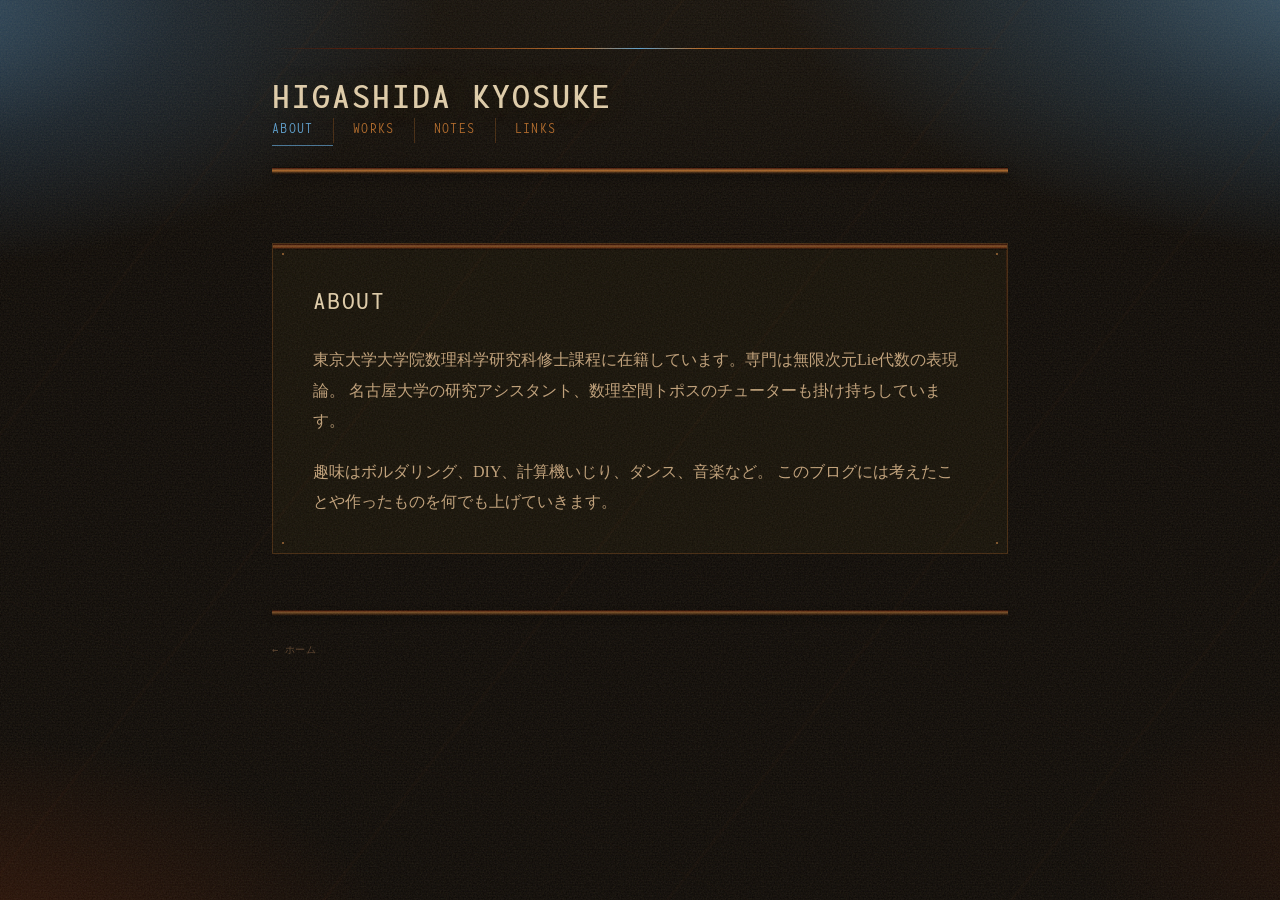
==== commit 364886ea: "change" ====
--- a/about.html
+++ b/about.html
@@ -33,11 +33,11 @@
 
       <p>
         東京大学大学院数理科学研究科修士課程に在籍しています。専門は無限次元Lie代数の表現論。
-        研究アシスタントと数学チューターも掛け持ちしています。
+        名古屋大学の研究アシスタント、数理空間トポスのチューターも掛け持ちしています。
       </p>
       <p>
         趣味はボルダリング、DIY、計算機いじり、ダンス、音楽など。
-        このブログには思ったことや作ったものを何でも上げていきます。
+        このブログには考えたことや作ったものを何でも上げていきます。
       </p>
     </article>
   </main>
--- a/assets/styles.css
+++ b/assets/styles.css
@@ -1,4 +1,54 @@
-@import url('https://fonts.googleapis.com/css2?family=Big+Shoulders+Display:wght@700;900&family=Oswald:wght@400;500;600&family=IM+Fell+English:ital@0;1&family=Share+Tech+Mono&display=swap');
+@import url('https://fonts.googleapis.com/css2?family=IM+Fell+English:ital@0;1&family=Share+Tech+Mono&display=swap');
+
+@font-face {
+  font-family: 'Lotion';
+  src: url('fonts/Lotion/Lotion-Regular.ttf') format('truetype');
+  font-weight: 400;
+  font-style: normal;
+  font-display: swap;
+}
+@font-face {
+  font-family: 'Lotion';
+  src: url('fonts/Lotion/Lotion-RegularItalic.ttf') format('truetype');
+  font-weight: 400;
+  font-style: italic;
+  font-display: swap;
+}
+@font-face {
+  font-family: 'Lotion';
+  src: url('fonts/Lotion/Lotion-SemiBold.ttf') format('truetype');
+  font-weight: 600;
+  font-style: normal;
+  font-display: swap;
+}
+@font-face {
+  font-family: 'Lotion';
+  src: url('fonts/Lotion/Lotion-SemiBoldItalic.ttf') format('truetype');
+  font-weight: 600;
+  font-style: italic;
+  font-display: swap;
+}
+@font-face {
+  font-family: 'Lotion';
+  src: url('fonts/Lotion/Lotion-Bold.ttf') format('truetype');
+  font-weight: 700;
+  font-style: normal;
+  font-display: swap;
+}
+@font-face {
+  font-family: 'Lotion';
+  src: url('fonts/Lotion/Lotion-BoldItalic.ttf') format('truetype');
+  font-weight: 700;
+  font-style: italic;
+  font-display: swap;
+}
+@font-face {
+  font-family: 'Lotion';
+  src: url('fonts/Lotion/Lotion-BlackItalic.ttf') format('truetype');
+  font-weight: 900;
+  font-style: italic;
+  font-display: swap;
+}
 
 /* ══════════════════════════════════════════
    Palette — corroded iron workshop
@@ -87,7 +137,7 @@
    Body + Background
    ══════════════════════════════════════════ */
 html {
-  background: var(--bg-deep);
+  background: #0d0a07;
 }
 
 body {
@@ -153,7 +203,6 @@
       rgba(80, 30, 8, 0.04) 281px
     );
   min-height: 100vh;
-  animation: pageFade 0.55s ease both;
 }
 
 /* Grime + noise overlay */
@@ -325,7 +374,7 @@
 
 /* ── Site title ── */
 .site-header h1 {
-  font-family: 'Big Shoulders Display', sans-serif;
+  font-family: 'Lotion', sans-serif;
   font-size: clamp(1.5rem, 4vw, 2.1rem);
   font-weight: 900;
   letter-spacing: 0.06em;
@@ -358,7 +407,7 @@
   display: flex;
   align-items: center;
   gap: 0;
-  font-family: 'Oswald', sans-serif;
+  font-family: 'Lotion', sans-serif;
   font-weight: 500;
   font-size: 0.82rem;
   letter-spacing: 0.1em;
@@ -437,7 +486,7 @@
    Headings
    ══════════════════════════════════════════ */
 h2 {
-  font-family: 'Oswald', sans-serif;
+  font-family: 'Lotion', sans-serif;
   font-weight: 500;
   font-size: 1.3rem;
   letter-spacing: 0.06em;
@@ -469,7 +518,7 @@
 }
 
 h3 {
-  font-family: 'Oswald', sans-serif;
+  font-family: 'Lotion', sans-serif;
   font-weight: 500;
   font-size: 1rem;
   letter-spacing: 0.06em;
@@ -632,6 +681,13 @@
   transition: filter 0.25s;
 }
 
+/* 絵カード — 元画像のアスペクト比そのままで表示、クロップなし */
+.work-card--art img {
+  aspect-ratio: unset;
+  object-fit: initial;
+  height: auto;
+}
+
 .work-card:hover img {
   filter: sepia(0) brightness(1) contrast(1);
 }
